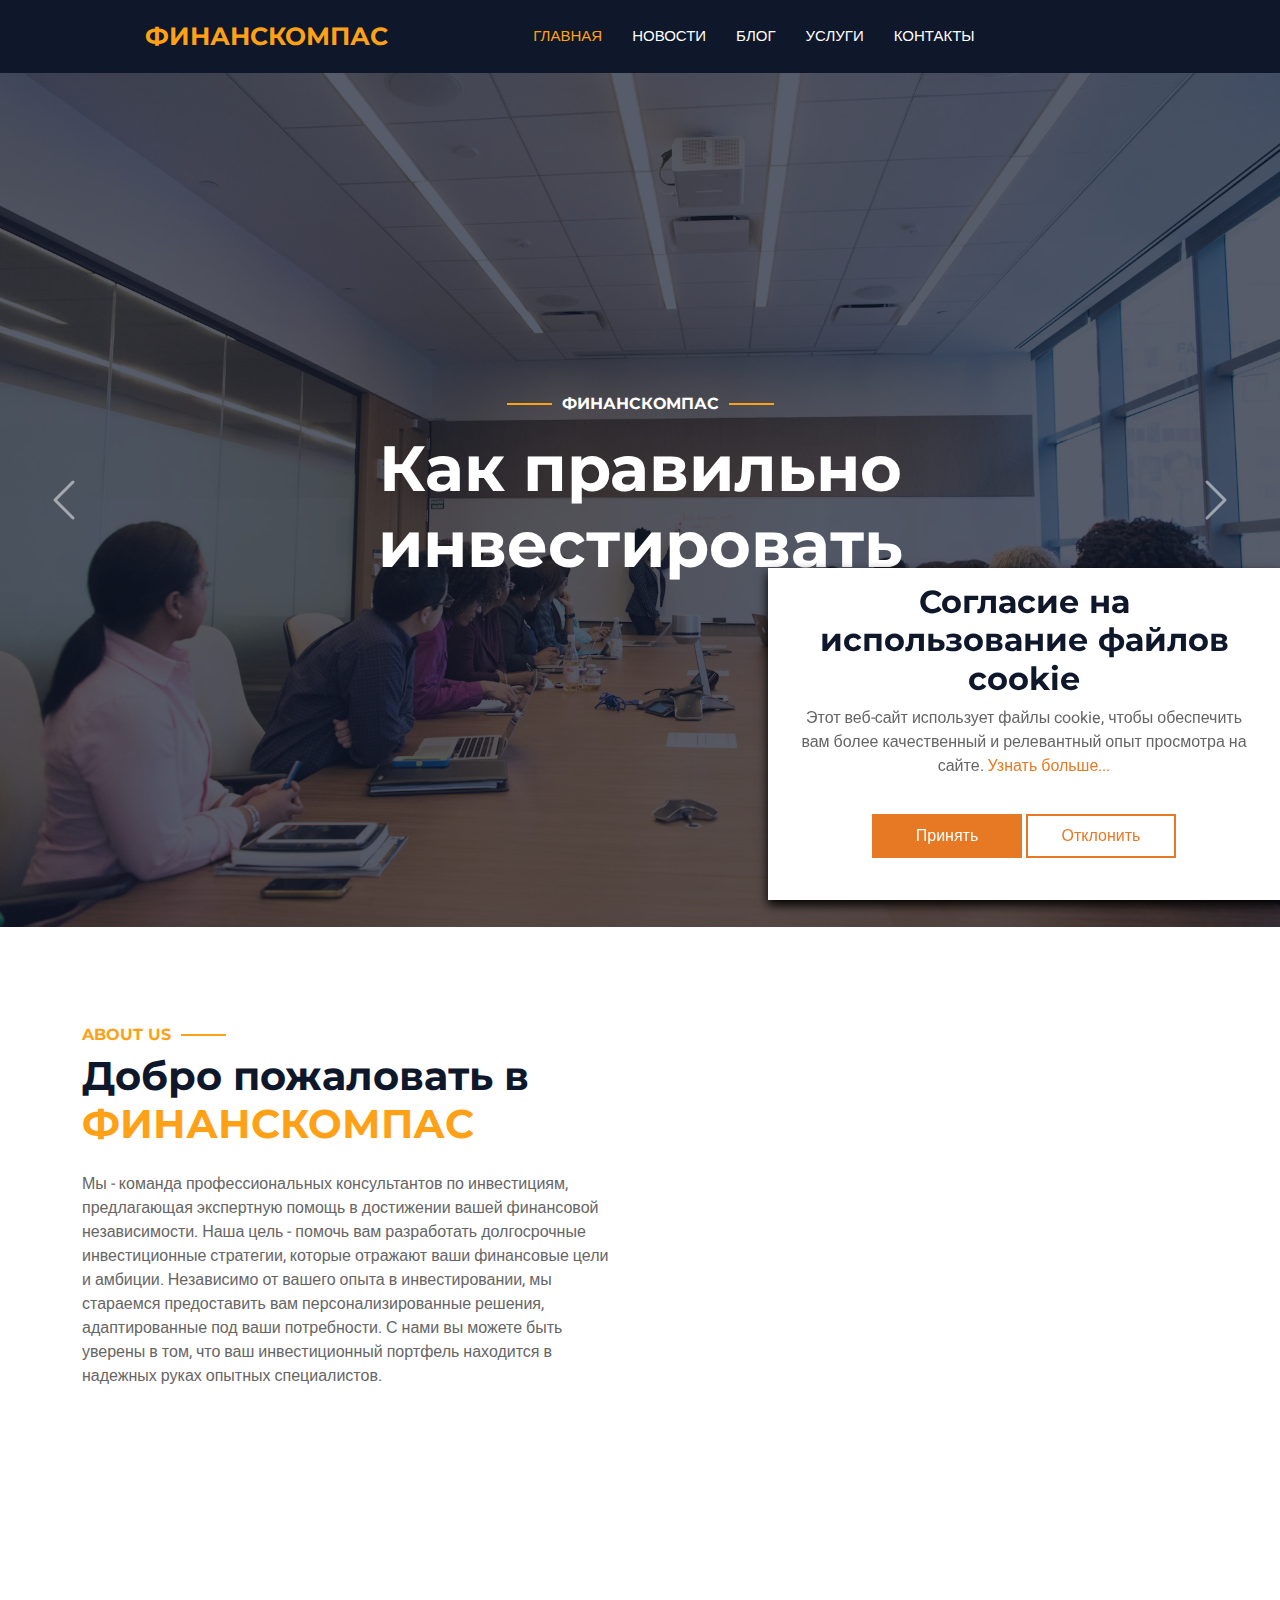
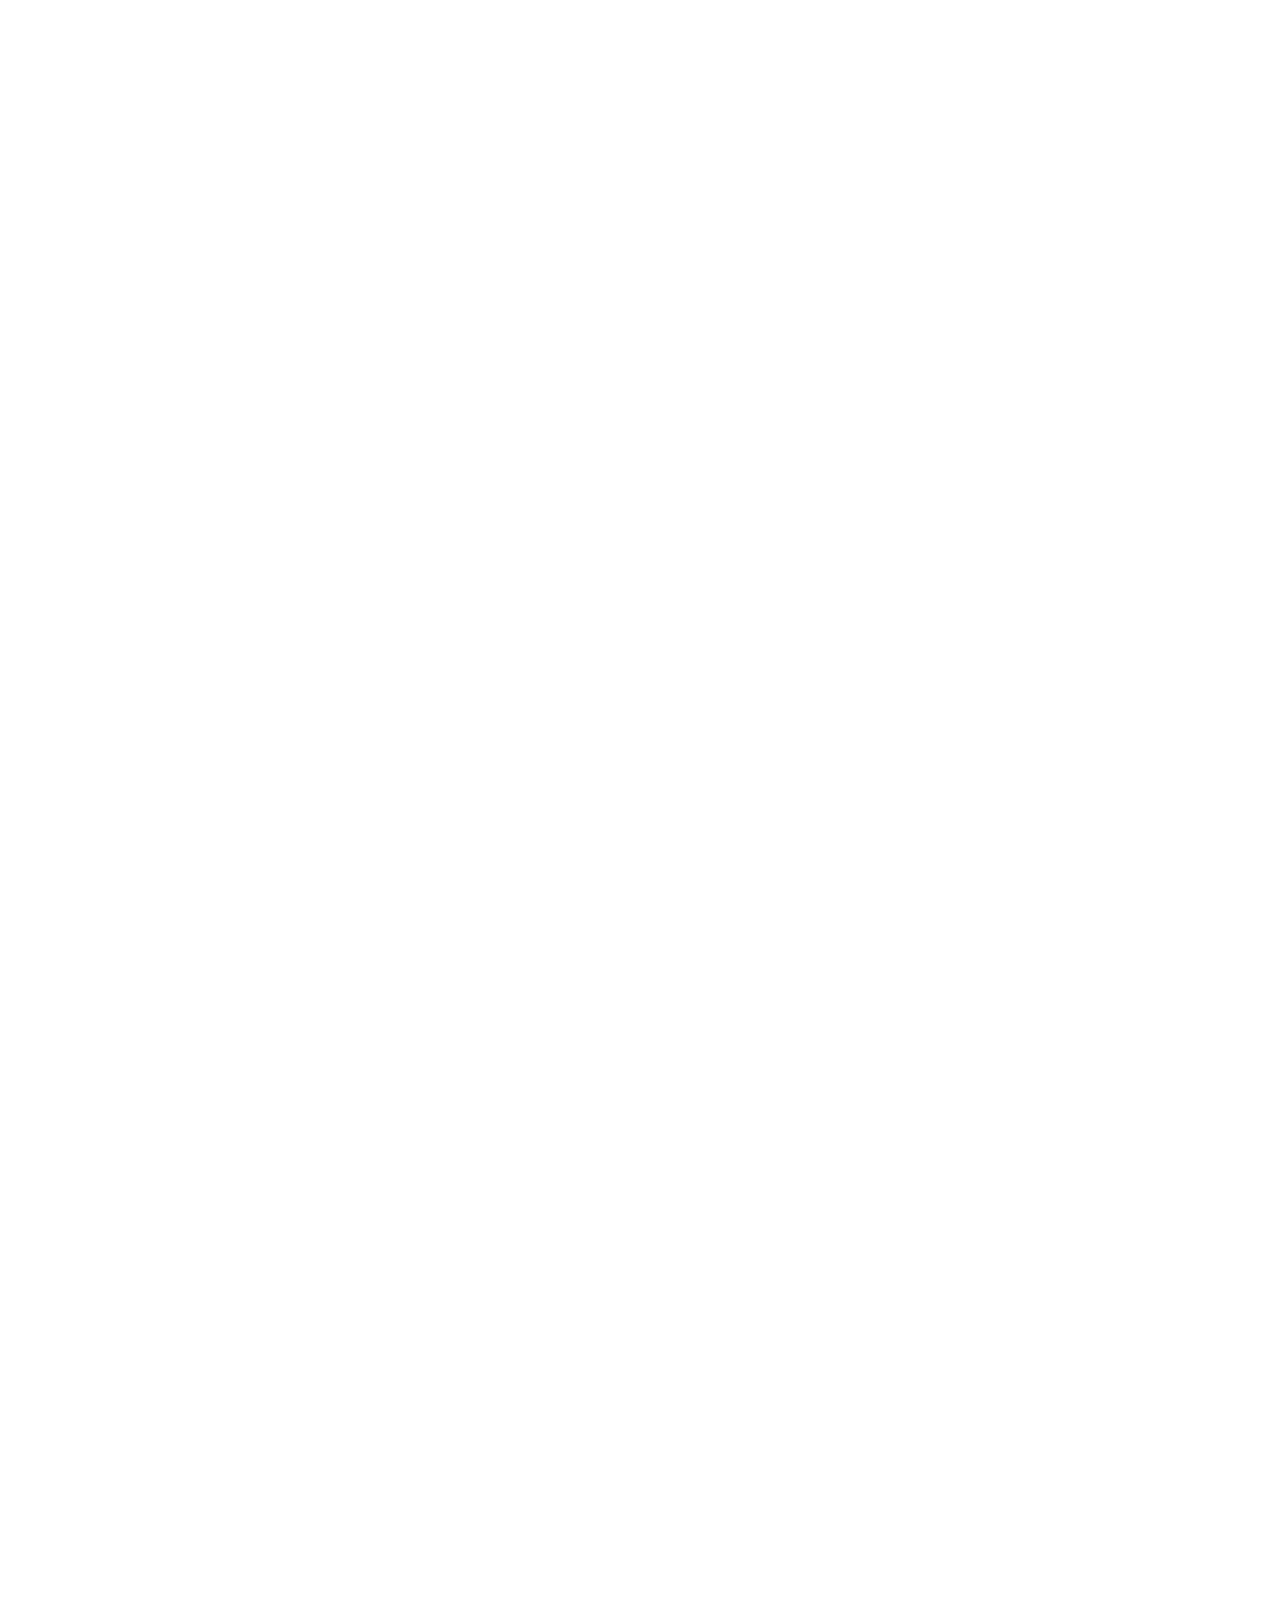
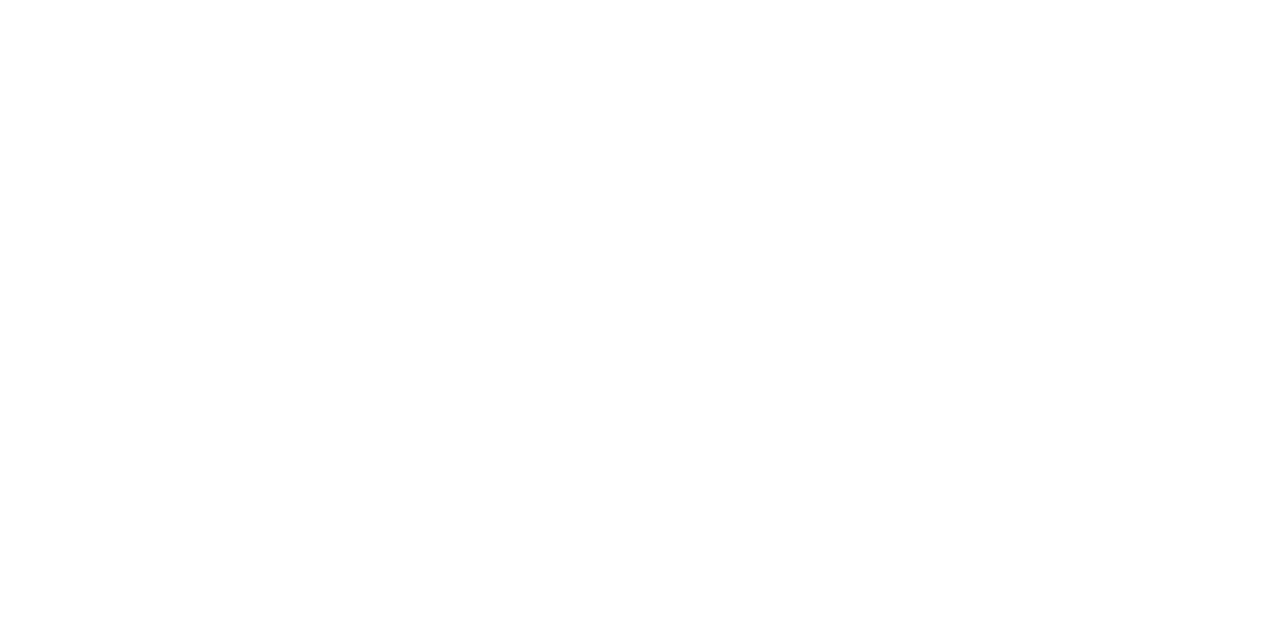
==== index.html @ a61feba5 "WIP" ====
<!DOCTYPE html>
<html lang="en">

<head>
    <meta charset="utf-8">
    <title>ФинансКомпас</title>
    <meta content="width=device-width, initial-scale=1.0" name="viewport">
    <meta content="" name="keywords">
    <meta content="" name="description">

    <!-- Favicon -->
    <link href="img/favicon.ico" rel="icon">

    <!-- Google Web Fonts -->
    <link rel="preconnect" href="https://fonts.googleapis.com">
    <link rel="preconnect" href="https://fonts.gstatic.com" crossorigin>
    <link href="https://fonts.googleapis.com/css2?family=Heebo:wght@400;500;600;700&family=Montserrat:wght@400;500;600;700&display=swap" rel="stylesheet">  

    <!-- Icon Font Stylesheet -->
    <link href="https://cdnjs.cloudflare.com/ajax/libs/font-awesome/5.10.0/css/all.min.css" rel="stylesheet">
    <link href="https://cdn.jsdelivr.net/npm/bootstrap-icons@1.4.1/font/bootstrap-icons.css" rel="stylesheet">

    <!-- Libraries Stylesheet -->
    <link href="lib/animate/animate.min.css" rel="stylesheet">
    <link href="lib/owlcarousel/assets/owl.carousel.min.css" rel="stylesheet">
    <link href="lib/tempusdominus/css/tempusdominus-bootstrap-4.min.css" rel="stylesheet" />

    <!-- Customized Bootstrap Stylesheet -->
    <link href="css/bootstrap.min.css" rel="stylesheet">

    <!-- Template Stylesheet -->
    <link href="css/style.css" rel="stylesheet">
</head>

<body>
    <div class="bg-white p-0">
        <!-- Spinner Start -->
        <div id="spinner" class="show bg-white position-fixed translate-middle w-100 vh-100 top-50 start-50 d-flex align-items-center justify-content-center">
            <div class="spinner-border text-primary" style="width: 3rem; height: 3rem;" role="status">
                <span class="sr-only">Loading...</span>
            </div>
        </div>
        <!-- Spinner End -->

        <!-- Header Start -->
        <div class="container-fluid bg-dark px-0">
            <div class="row gx-0">
                <div class="col-lg-5 bg-dark d-none d-lg-block">
                    <a href="index.html" class="navbar-brand w-100 h-100 m-0 p-0 d-flex align-items-center justify-content-center">
                        <h1 style="font-size: 25px;" class="m-0 text-primary text-uppercase">ФинансКомпас</h1>
                    </a>
                </div>
                <div class="col-lg-7">
                    <nav class="navbar navbar-expand-lg bg-dark navbar-dark p-3 p-lg-0">
                        <a href="index.html" class="navbar-brand d-block d-lg-none">
                            <h1 class="m-0 text-primary text-uppercase">ФинансКомпас</h1>
                        </a>
                        <button type="button" class="navbar-toggler" data-bs-toggle="collapse" data-bs-target="#navbarCollapse">
                            <span class="navbar-toggler-icon"></span>
                        </button>
                        <div class="collapse navbar-collapse justify-content-between" id="navbarCollapse">
                            <div class="navbar-nav mr-auto py-0">
                                <a href="index.html" class="nav-item nav-link active">Главная</a>
                                <a href="about.html" class="nav-item nav-link">Новости</a>
                                <a href="blog.html" class="nav-item nav-link">Блог</a>
                                <a href="service.html" class="nav-item nav-link">Услуги</a>
                                <a href="contact.html" class="nav-item nav-link">Контакты</a>
                            </div>
                        </div>
                    </nav>
                </div>
            </div>
        </div>
        <!-- Header End -->

        <!-- Carousel Start -->
        <div class="container-fluid p-0 mb-5">
            <div id="header-carousel" class="carousel slide" data-bs-ride="carousel">
                <div class="carousel-inner">
                    <div class="carousel-item active">
                        <img class="w-100" src="img/carousel-1.jpg" alt="Image">
                        <div class="carousel-caption d-flex flex-column align-items-center justify-content-center">
                            <div class="p-3" style="max-width: 700px;">
                                <h6 class="section-title text-white text-uppercase mb-3 animated slideInDown">ФинансКомпас</h6>
                                <h1 class="display-3 text-white mb-4 animated slideInDown">Как правильно инвестировать</h1>
                            </div>
                        </div>
                    </div>
                    <div class="carousel-item">
                        <img class="w-100" src="img/carousel-2.jpg" alt="Image">
                        <div class="carousel-caption d-flex flex-column align-items-center justify-content-center">
                            <div class="p-3" style="max-width: 700px;">
                                <h6 class="section-title text-white text-uppercase mb-3 animated slideInDown">ФинансКомпас</h6>
                                <h1 class="display-3 text-white mb-4 animated slideInDown">Основы Финансовой Независимости</h1>
                            </div>
                        </div>
                    </div>
                </div>
                <button class="carousel-control-prev" type="button" data-bs-target="#header-carousel"
                    data-bs-slide="prev">
                    <span class="carousel-control-prev-icon" aria-hidden="true"></span>
                    <span class="visually-hidden">Previous</span>
                </button>
                <button class="carousel-control-next" type="button" data-bs-target="#header-carousel"
                    data-bs-slide="next">
                    <span class="carousel-control-next-icon" aria-hidden="true"></span>
                    <span class="visually-hidden">Next</span>
                </button>
            </div>
        </div>
        <!-- Carousel End -->

        <!-- About Start -->
        <div class="container-xxl py-5">
            <div class="container">
                <div class="row g-5 align-items-center">
                    <div class="col-lg-6">
                        <h6 class="section-title text-start text-primary text-uppercase">About Us</h6>
                        <h1 class="mb-4">Добро пожаловать в <span class="text-primary text-uppercase">ФинансКомпас</span></h1>
                        <p class="mb-4">Мы - команда профессиональных консультантов по инвестициям, предлагающая экспертную помощь в достижении вашей финансовой независимости. Наша цель - помочь вам разработать долгосрочные инвестиционные стратегии, которые отражают ваши финансовые цели и амбиции. Независимо от вашего опыта в инвестировании, мы стараемся предоставить вам персонализированные решения, адаптированные под ваши потребности. С нами вы можете быть уверены в том, что ваш инвестиционный портфель находится в надежных руках опытных специалистов.</p>
                        <div class="row g-3 pb-4">
                            <div class="col-sm-4 wow fadeIn" data-wow-delay="0.1s">
                                <div class="border rounded p-1">
                                    <div class="border rounded text-center p-4">
                                        <i class="fa fa-hotel fa-2x text-primary mb-2"></i>
                                        <h2 class="mb-1" data-toggle="counter-up">25</h2>
                                        <p class="mb-0">Проекты</p>
                                    </div>
                                </div>
                            </div>
                            <div class="col-sm-4 wow fadeIn" data-wow-delay="0.3s">
                                <div class="border rounded p-1">
                                    <div class="border rounded text-center p-4">
                                        <i class="fa fa-users-cog fa-2x text-primary mb-2"></i>
                                        <h2 class="mb-1" data-toggle="counter-up">12</h2>
                                        <p class="mb-0">Сотрудники</p>
                                    </div>
                                </div>
                            </div>
                            <div class="col-sm-4 wow fadeIn" data-wow-delay="0.5s">
                                <div class="border rounded p-1">
                                    <div class="border rounded text-center p-4">
                                        <i class="fa fa-users fa-2x text-primary mb-2"></i>
                                        <h2 class="mb-1" data-toggle="counter-up">328</h2>
                                        <p class="mb-0">Клиенты</p>
                                    </div>
                                </div>
                            </div>
                        </div>
                    </div>
                    <div class="col-lg-6">
                        <div class="row g-3">
                            <div class="col-6 text-end">
                                <img class="img-fluid rounded w-75 wow zoomIn" data-wow-delay="0.1s" src="img/about-1.jpg" style="margin-top: 25%;">
                            </div>
                            <div class="col-6 text-start">
                                <img class="img-fluid rounded w-100 wow zoomIn" data-wow-delay="0.3s" src="img/about-2.jpg">
                            </div>
                            <div class="col-6 text-end">
                                <img class="img-fluid rounded w-50 wow zoomIn" data-wow-delay="0.5s" src="img/about-3.jpg">
                            </div>
                            <div class="col-6 text-start">
                                <img class="img-fluid rounded w-75 wow zoomIn" data-wow-delay="0.7s" src="img/about-4.jpg">
                            </div>
                        </div>
                    </div>
                </div>
            </div>
        </div>
        <!-- About End -->

        <!-- Video Start -->
        <div class="container-xxl py-5 px-0 wow zoomIn" data-wow-delay="0.1s">
            <div class="row g-0">
                <div class="col-md-6 bg-dark d-flex align-items-center">
                    <div class="p-5">
                        <h6 class="section-title text-start text-white text-uppercase mb-3">ФинансКомпас</h6>
                        <h1 class="text-white mb-4">Обзор инвестиционных стратегий</h1>
                        <p class="text-white mb-4">TПогрузитесь в мир финансовой независимости с нашим видеообзором о долгосрочных инвестиционных стратегиях. Наши специалисты по планированию инвестиций делятся ценными советами о том, как создать успешный инвестиционный портфель, который поможет вам достичь ваших финансовых целей. Получите эксклюзивный доступ к экспертному мнению наших инвестиционных консультантов и начните свой путь к финансовой независимости уже сегодня.
                        </p>
                    </div>
                </div>
                <div class="col-md-6">
                    <div class="video">
                        <button type="button" class="btn-play" data-bs-toggle="modal" data-src="https://www.youtube.com/embed/DWRcNpR6Kdc" data-bs-target="#videoModal">
                            <span></span>
                        </button>
                    </div>
                </div>
            </div>
        </div>

        <div class="modal fade" id="videoModal" tabindex="-1" aria-labelledby="exampleModalLabel" aria-hidden="true">
            <div class="modal-dialog">
                <div class="modal-content rounded-0">
                    <div class="modal-header">
                        <h5 class="modal-title" id="exampleModalLabel">Youtube Video</h5>
                        <button type="button" class="btn-close" data-bs-dismiss="modal" aria-label="Close"></button>
                    </div>
                    <div class="modal-body">
                        <!-- 16:9 aspect ratio -->
                        <div class="ratio ratio-16x9">
                            <iframe class="embed-responsive-item" src="" id="video" allowfullscreen allowscriptaccess="always"
                                allow="autoplay"></iframe>
                        </div>
                    </div>
                </div>
            </div>
        </div>
        <!-- Video Start -->

        <!-- Testimonial Start -->
        <div class="container-xxl testimonial my-5 py-5 bg-dark wow zoomIn" data-wow-delay="0.1s">
            <div class="container">
                <div class="owl-carousel testimonial-carousel py-5">
                    <div class="testimonial-item position-relative bg-white rounded overflow-hidden">
                        <p>Благодаря помощи финансового консультанта из этой компании, я смог разработать долгосрочную инвестиционную стратегию, которая помогла мне достичь финансовой независимости. Очень доволен результатом и профессионализмом команды!</p>
                        <div class="d-flex align-items-center">
                            <img class="img-fluid flex-shrink-0 rounded" src="img/testimonial-1.jpg" style="width: 45px; height: 45px;">
                            <div class="ps-3">
                                <h6 class="fw-bold mb-1">Ольга С.</h6>
                            </div>
                        </div>
                        <i class="fa fa-quote-right fa-3x text-primary position-absolute end-0 bottom-0 me-4 mb-n1"></i>
                    </div>
                    <div class="testimonial-item position-relative bg-white rounded overflow-hidden">
                        <p>Профессиональный подход специалистов этой компании к планированию инвестиций дал мне возможность построить стабильный инвестиционный портфель. Большое спасибо за инвестиционную помощь и ценные советы!</p>
                        <div class="d-flex align-items-center">
                            <img class="img-fluid flex-shrink-0 rounded" src="img/testimonial-2.jpg" style="width: 45px; height: 45px;">
                            <div class="ps-3">
                                <h6 class="fw-bold mb-1">Андрей К.</h6>
                            </div>
                        </div>
                        <i class="fa fa-quote-right fa-3x text-primary position-absolute end-0 bottom-0 me-4 mb-n1"></i>
                    </div>
                    <div class="testimonial-item position-relative bg-white rounded overflow-hidden">
                        <p>Сотрудничество с инвестиционным консультантом этой компании принесло мне ощутимые результаты. Их экспертные знания по долгосрочным инвестиционным стратегиям помогли мне добиться финансового успеха. Очень рекомендую!</p>
                        <div class="d-flex align-items-center">
                            <img class="img-fluid flex-shrink-0 rounded" src="img/testimonial-3.jpg" style="width: 45px; height: 45px;">
                            <div class="ps-3">
                                <h6 class="fw-bold mb-1">Иван П.</h6>
                            </div>
                        </div>
                        <i class="fa fa-quote-right fa-3x text-primary position-absolute end-0 bottom-0 me-4 mb-n1"></i>
                    </div>
                </div>
            </div>
        </div>
        <!-- Testimonial End -->


        <!-- Team Start -->
        <div style="margin-bottom: 120px;" class="container-xxl py-5">
            <div class="container">
                <div class="text-center wow fadeInUp" data-wow-delay="0.1s">
                    <h6 class="section-title text-center text-primary text-uppercase">НАША КОМАНДА</h6>
                    <h1 class="mb-5">Ознакомьтесь с нашим  <span class="text-primary text-uppercase">персоналом</span></h1>
                </div>
                <div class="row g-4">
                    <div class="col-lg-3 col-md-6 wow fadeInUp" data-wow-delay="0.1s">
                        <div class="rounded shadow overflow-hidden">
                            <div class="position-relative">
                                <img class="img-fluid" src="img/team-1.jpg" alt="">
                            </div>
                            <div class="text-center p-4 mt-3">
                                <h5 class="fw-bold mb-0">Иван Петров</h5>
                                <small>Инвестиционный консультант</small>
                            </div>
                        </div>
                    </div>
                    <div class="col-lg-3 col-md-6 wow fadeInUp" data-wow-delay="0.3s">
                        <div class="rounded shadow overflow-hidden">
                            <div class="position-relative">
                                <img class="img-fluid" src="img/team-2.jpg" alt="">
                            </div>
                            <div class="text-center p-4 mt-3">
                                <h5 class="fw-bold mb-0">Дмитрий Смирнов</h5>
                                <small>Эксперт по портфельному управлению</small>
                            </div>
                        </div>
                    </div>
                    <div class="col-lg-3 col-md-6 wow fadeInUp" data-wow-delay="0.5s">
                        <div class="rounded shadow overflow-hidden">
                            <div class="position-relative">
                                <img class="img-fluid" src="img/team-3.jpg" alt="">
                            </div>
                            <div class="text-center p-4 mt-3">
                                <h5 class="fw-bold mb-0">Михаил Смирнов</h5>
                                <small>Инвестиционный консультант</small>
                            </div>
                        </div>
                    </div>
                    <div class="col-lg-3 col-md-6 wow fadeInUp" data-wow-delay="0.7s">
                        <div class="rounded shadow overflow-hidden">
                            <div class="position-relative">
                                <img class="img-fluid" src="img/team-4.jpg" alt="">
                            </div>
                            <div class="text-center p-4 mt-3">
                                <h5 class="fw-bold mb-0">Александр Павлов</h5>
                                <small>Портфельный менеджер</small>
                            </div>
                        </div>
                    </div>
                </div>
            </div>
        </div>
        <!-- Team End -->

        <!-- Footer Start -->
        <div class="container-fluid bg-dark text-light footer wow fadeIn" data-wow-delay="0.1s">
            <div class="container pb-5">
                <div class="row g-5">
                    <div class="col-md-6 col-lg-4">
                        <div class="bg-primary rounded p-4">
                            <p class="text-white mb-0">
                                 Наша команда специалистов по финансовым инвестициям готова помочь вам достичь финансовой независимости.
                            </p>
                        </div>
                    </div>
                    <div class="col-md-6 col-lg-4">
                        <h6 class="section-title text-start text-primary text-uppercase mb-4">Контакты</h6>
                        <p class="mb-2"><i class="fa fa-map-marker-alt me-3"></i>Sderot Yitshak Rabin 32, Modi'in-Maccabim-Re'ut, Ізраїль</p>
                        <p class="mb-2"><i class="fa fa-phone-alt me-3"></i>+97289752046</p>
                        <p class="mb-2"><i class="fa fa-envelope me-3"></i>finace_compas@gmail.com</p>
                    </div>
                    <div class="col-lg-4 col-md-12">
                        <div class="row gy-5 g-4">
                            <div class="col-md-6">
                                <h6 class="section-title text-start text-primary text-uppercase mb-4">Компания</h6>
                                <a class="btn btn-link" href="index.html">Главная</a>
                                <a class="btn btn-link" href="contact.html">Свяжитесь с нами</a>
                                <a class="btn btn-link" href="privacy-policy.html">Политика конфиденциальности</a>
                                <a class="btn btn-link" href="terms-of-use.html">Условия и положения</a>
                            </div>
                        </div>
                    </div>
                </div>
            </div>
        </div>
        <!-- Footer End -->

        <!-- Cookie banner -->
        <div class="cookie-wrapper show">
                <div>
                    <i class="bx bx-cookie"></i>
                    <h2 style="text-align: center;">Согласие на использование файлов cookie</h2>
                </div>
            <div class="data">
                <p>Этот веб-сайт использует файлы cookie, чтобы обеспечить вам более качественный и релевантный опыт просмотра на сайте. <a href="#">Узнать больше...</a></p>
            </div>

            <div class="buttons">
                <button class="cookie-button" id="acceptBtn">Принять</button>
                <button class="cookie-button" id="declineBtn">Отклонить</button>
            </div>
        </div>
        <!-- End Cookie banner -->



        <!-- Back to Top -->
        <a href="#" class="btn btn-lg btn-primary btn-lg-square back-to-top"><i class="bi bi-arrow-up"></i></a>
    </div>

    <!-- JavaScript Libraries -->
    <script src="https://code.jquery.com/jquery-3.4.1.min.js"></script>
    <script src="https://cdn.jsdelivr.net/npm/bootstrap@5.0.0/dist/js/bootstrap.bundle.min.js"></script>
    <script src="lib/wow/wow.min.js"></script>
    <script src="lib/easing/easing.min.js"></script>
    <script src="lib/waypoints/waypoints.min.js"></script>
    <script src="lib/counterup/counterup.min.js"></script>
    <script src="lib/owlcarousel/owl.carousel.min.js"></script>
    <script src="lib/tempusdominus/js/moment.min.js"></script>
    <script src="lib/tempusdominus/js/moment-timezone.min.js"></script>
    <script src="lib/tempusdominus/js/tempusdominus-bootstrap-4.min.js"></script>

    <!-- Template Javascript -->
    <script src="js/main.js"></script>
    <script src="js/contact-form.js"></script>
    <script src="js/cookiebanner.js"></script>
</body>

</html>
---- css/style.css ----
/********** Template CSS **********/
:root {
    --primary: #FEA116;
    --light: #F1F8FF;
    --dark: #0F172B;
}

.fw-medium {
    font-weight: 500 !important;
}

.fw-semi-bold {
    font-weight: 600 !important;
}

.back-to-top {
    position: fixed;
    display: none;
    right: 45px;
    bottom: 45px;
    z-index: 99;
}


/*** Spinner ***/
#spinner {
    opacity: 0;
    visibility: hidden;
    transition: opacity .5s ease-out, visibility 0s linear .5s;
    z-index: 99999;
}

#spinner.show {
    transition: opacity .5s ease-out, visibility 0s linear 0s;
    visibility: visible;
    opacity: 1;
}


/*** Button ***/
.btn {
    font-weight: 500;
    text-transform: uppercase;
    transition: .5s;
}

.btn.btn-primary,
.btn.btn-secondary {
    color: #FFFFFF;
}

.btn-square {
    width: 38px;
    height: 38px;
}

.btn-sm-square {
    width: 32px;
    height: 32px;
}

.btn-lg-square {
    width: 48px;
    height: 48px;
}

.btn-square,
.btn-sm-square,
.btn-lg-square {
    padding: 0;
    display: flex;
    align-items: center;
    justify-content: center;
    font-weight: normal;
    border-radius: 2px;
}


/*** Navbar ***/
.navbar-dark .navbar-nav .nav-link {
    margin-right: 30px;
    padding: 25px 0;
    color: #FFFFFF;
    font-size: 15px;
    text-transform: uppercase;
    outline: none;
}

.navbar-dark .navbar-nav .nav-link:hover,
.navbar-dark .navbar-nav .nav-link.active {
    color: var(--primary);
}

@media (max-width: 991.98px) {
    .navbar-dark .navbar-nav .nav-link  {
        margin-right: 0;
        padding: 10px 0;
    }
}


/*** Header ***/
.carousel-caption {
    top: 0;
    left: 0;
    right: 0;
    bottom: 0;
    background: rgba(15, 23, 43, .7);
    z-index: 1;
}

.carousel-control-prev,
.carousel-control-next {
    width: 10%;
}

.carousel-control-prev-icon,
.carousel-control-next-icon {
    width: 3rem;
    height: 3rem;
}

@media (max-width: 768px) {
    #header-carousel .carousel-item {
        position: relative;
        min-height: 450px;
    }
    
    #header-carousel .carousel-item img {
        position: absolute;
        width: 100%;
        height: 100%;
        object-fit: cover;
    }
}

.page-header {
    background-position: center center;
    background-repeat: no-repeat;
    background-size: cover;
}

.page-header-inner {
    background: rgba(15, 23, 43, .7);
}

.breadcrumb-item + .breadcrumb-item::before {
    color: var(--light);
}

.booking {
    position: relative;
    margin-top: -100px !important;
    z-index: 1;
}


/*** Section Title ***/
.section-title {
    position: relative;
    display: inline-block;
}

.section-title::before {
    position: absolute;
    content: "";
    width: 45px;
    height: 2px;
    top: 50%;
    left: -55px;
    margin-top: -1px;
    background: var(--primary);
}

.section-title::after {
    position: absolute;
    content: "";
    width: 45px;
    height: 2px;
    top: 50%;
    right: -55px;
    margin-top: -1px;
    background: var(--primary);
}

.section-title.text-start::before,
.section-title.text-end::after {
    display: none;
}


/*** Service ***/
.service-item {
    height: 320px;
    padding: 30px;
    display: flex;
    flex-direction: column;
    justify-content: center;
    text-align: center;
    background: #FFFFFF;
    box-shadow: 0 0 45px rgba(0, 0, 0, .08);
    transition: .5s;
}

.service-item:hover {
    background: var(--primary);
}

.service-item .service-icon {
    margin: 0 auto 30px auto;
    width: 65px;
    height: 65px;
    transition: .5s;
}

.service-item i,
.service-item h5,
.service-item p {
    transition: .5s;
}

.service-item:hover i,
.service-item:hover h5,
.service-item:hover p {
    color: #FFFFFF !important;
}


/*** Youtube Video ***/
.video {
    position: relative;
    height: 100%;
    min-height: 500px;
    background: linear-gradient(rgba(15, 23, 43, .1), rgba(15, 23, 43, .1)), url(../img/video.jpg);
    background-position: center center;
    background-repeat: no-repeat;
    background-size: cover;
}

.video .btn-play {
    position: absolute;
    z-index: 3;
    top: 50%;
    left: 50%;
    transform: translateX(-50%) translateY(-50%);
    box-sizing: content-box;
    display: block;
    width: 32px;
    height: 44px;
    border-radius: 50%;
    border: none;
    outline: none;
    padding: 18px 20px 18px 28px;
}

.video .btn-play:before {
    content: "";
    position: absolute;
    z-index: 0;
    left: 50%;
    top: 50%;
    transform: translateX(-50%) translateY(-50%);
    display: block;
    width: 100px;
    height: 100px;
    background: var(--primary);
    border-radius: 50%;
    animation: pulse-border 1500ms ease-out infinite;
}

.video .btn-play:after {
    content: "";
    position: absolute;
    z-index: 1;
    left: 50%;
    top: 50%;
    transform: translateX(-50%) translateY(-50%);
    display: block;
    width: 100px;
    height: 100px;
    background: var(--primary);
    border-radius: 50%;
    transition: all 200ms;
}

.video .btn-play img {
    position: relative;
    z-index: 3;
    max-width: 100%;
    width: auto;
    height: auto;
}

.video .btn-play span {
    display: block;
    position: relative;
    z-index: 3;
    width: 0;
    height: 0;
    border-left: 32px solid var(--dark);
    border-top: 22px solid transparent;
    border-bottom: 22px solid transparent;
}

@keyframes pulse-border {
    0% {
        transform: translateX(-50%) translateY(-50%) translateZ(0) scale(1);
        opacity: 1;
    }

    100% {
        transform: translateX(-50%) translateY(-50%) translateZ(0) scale(1.5);
        opacity: 0;
    }
}

#videoModal {
    z-index: 99999;
}

#videoModal .modal-dialog {
    position: relative;
    max-width: 800px;
    margin: 60px auto 0 auto;
}

#videoModal .modal-body {
    position: relative;
    padding: 0px;
}

#videoModal .close {
    position: absolute;
    width: 30px;
    height: 30px;
    right: 0px;
    top: -30px;
    z-index: 999;
    font-size: 30px;
    font-weight: normal;
    color: #FFFFFF;
    background: #000000;
    opacity: 1;
}


/*** Testimonial ***/
.testimonial {
    background: linear-gradient(rgba(15, 23, 43, .7), rgba(15, 23, 43, .7)), url(../img/carousel-2.jpg);
    background-position: center center;
    background-repeat: no-repeat;
    background-size: cover;
}

.testimonial-carousel {
    padding-left: 65px;
    padding-right: 65px;
}

.testimonial-carousel .testimonial-item {
    padding: 30px;
}

.testimonial-carousel .owl-nav {
    position: absolute;
    width: 100%;
    height: 40px;
    top: calc(50% - 20px);
    left: 0;
    display: flex;
    justify-content: space-between;
    z-index: 1;
}

.testimonial-carousel .owl-nav .owl-prev,
.testimonial-carousel .owl-nav .owl-next {
    position: relative;
    width: 40px;
    height: 40px;
    display: flex;
    align-items: center;
    justify-content: center;
    color: #FFFFFF;
    background: var(--primary);
    border-radius: 2px;
    font-size: 18px;
    transition: .5s;
}

.testimonial-carousel .owl-nav .owl-prev:hover,
.testimonial-carousel .owl-nav .owl-next:hover {
    color: var(--primary);
    background: #FFFFFF;
}


/*** Team ***/
.team-item,
.team-item .bg-primary,
.team-item .bg-primary i {
    transition: .5s;
}

.team-item:hover {
    border-color: var(--secondary) !important;
}

.team-item:hover .bg-primary {
    background: var(--secondary) !important;
}

.team-item:hover .bg-primary i {
    color: var(--secondary) !important;
}


/*** Footer ***/
.newsletter {
    position: relative;
    z-index: 1;
}

.footer {
    position: relative;
    margin-top: -110px;
    padding-top: 180px;
}

.footer .btn.btn-social {
    margin-right: 5px;
    width: 35px;
    height: 35px;
    display: flex;
    align-items: center;
    justify-content: center;
    color: var(--light);
    border: 1px solid #FFFFFF;
    border-radius: 35px;
    transition: .3s;
}

.footer .btn.btn-social:hover {
    color: var(--primary);
}

.footer .btn.btn-link {
    display: block;
    margin-bottom: 5px;
    padding: 0;
    text-align: left;
    color: #FFFFFF;
    font-size: 15px;
    font-weight: normal;
    text-transform: capitalize;
    transition: .3s;
}

.footer .btn.btn-link::before {
    position: relative;
    content: "\f105";
    font-family: "Font Awesome 5 Free";
    font-weight: 900;
    margin-right: 10px;
}

.footer .btn.btn-link:hover {
    letter-spacing: 1px;
    box-shadow: none;
}

.footer .copyright {
    padding: 25px 0;
    font-size: 15px;
    border-top: 1px solid rgba(256, 256, 256, .1);
}

.footer .copyright a {
    color: var(--light);
}

.footer .footer-menu a {
    margin-right: 15px;
    padding-right: 15px;
    border-right: 1px solid rgba(255, 255, 255, .3);
}

.footer .footer-menu a:last-child {
    margin-right: 0;
    padding-right: 0;
    border-right: none;
}
/* Google Fonts - Poppins */
@import url("https://fonts.googleapis.com/css2?family=Poppins:wght@300;400;500;600&display=swap");


@media (max-width: 700px) {
    .cookie-wrapper {
        width: 100%;
    }
}

.cookie-wrapper {
  position: fixed;
  bottom: 0px;
  right: 0;
  width: 40%;
  background: #fff;
  padding: 15px 25px 22px;
  transition: right 0.3s ease;
  box-shadow: 0 5px 10px rgb(0, 0, 0);
  z-index: 999;
  @media (max-width: 600px) {
    width: 100%;
  }
}
.cookie-wrapper .show {
  right: 20px;
}

.hidden {
    display: none;
}
header i {
  color: #e77924 ;
  font-size: 32px;
  text-align: center;
}
header h2 {
  color: #e77924 ;
  font-weight: 500;
  text-align: center;
}
.data {
    text-align: center;
}
.data p a {
  color: #e77924 ;
  text-decoration: none;
  text-align: center !important;
}
.data p a:hover {
  text-decoration: underline;
}
.buttons {
    padding: 20px 0px;
    text-align: center;
}
.buttons .cookie-button {
  border: 2px solid #e77924 ;
  color: #fff;
  padding: 8px 0;
  background: #e77924 ;
  cursor: pointer;
  width: calc(100% / 2 - 10px);
  transition: all 0.5s ease;
  max-width: 150px;
  border-radius: 0;
}
.buttons #acceptBtn:hover {
  background-color: transparent;
  color: #e77924 ;
}
#declineBtn {
  background-color: #fff;
  color: #e77924 ;
}
#declineBtn:hover {
  background-color: #e77924 ;
  color: #fff;
}
/* Footer Style */
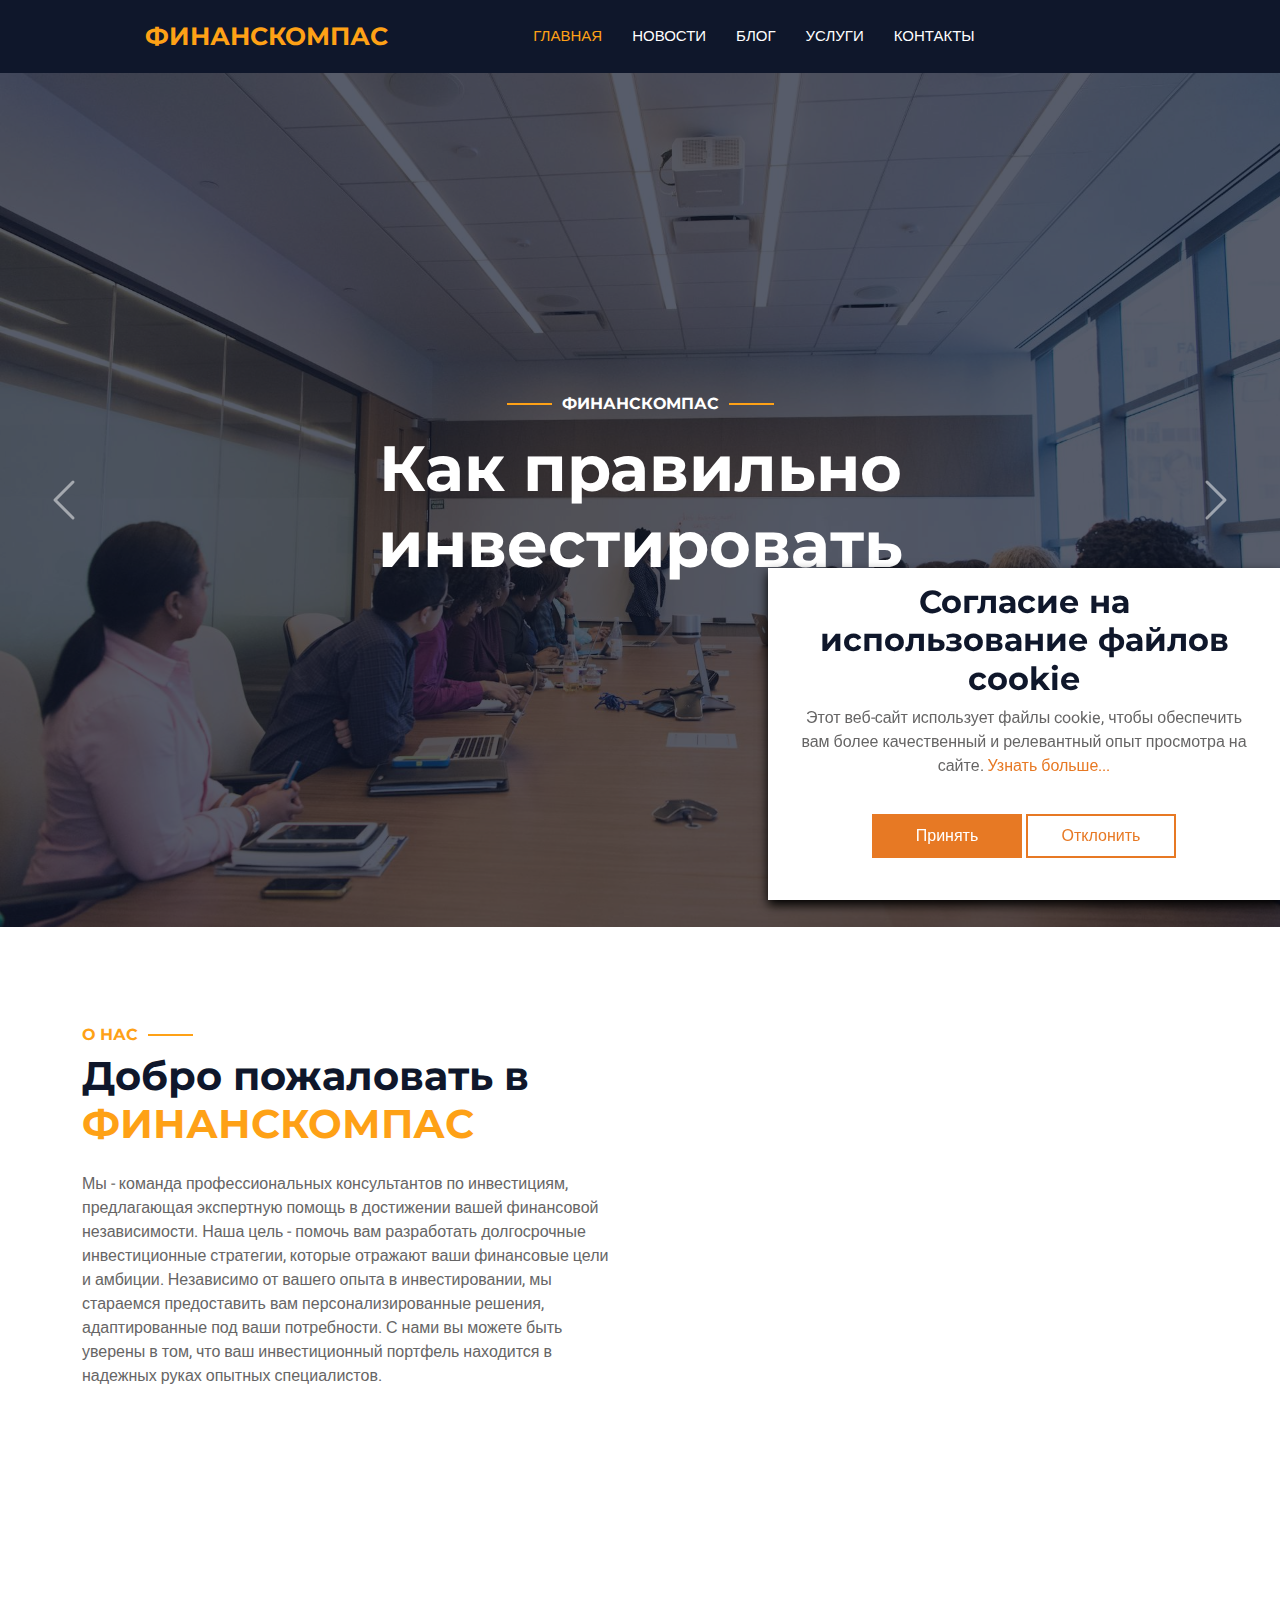
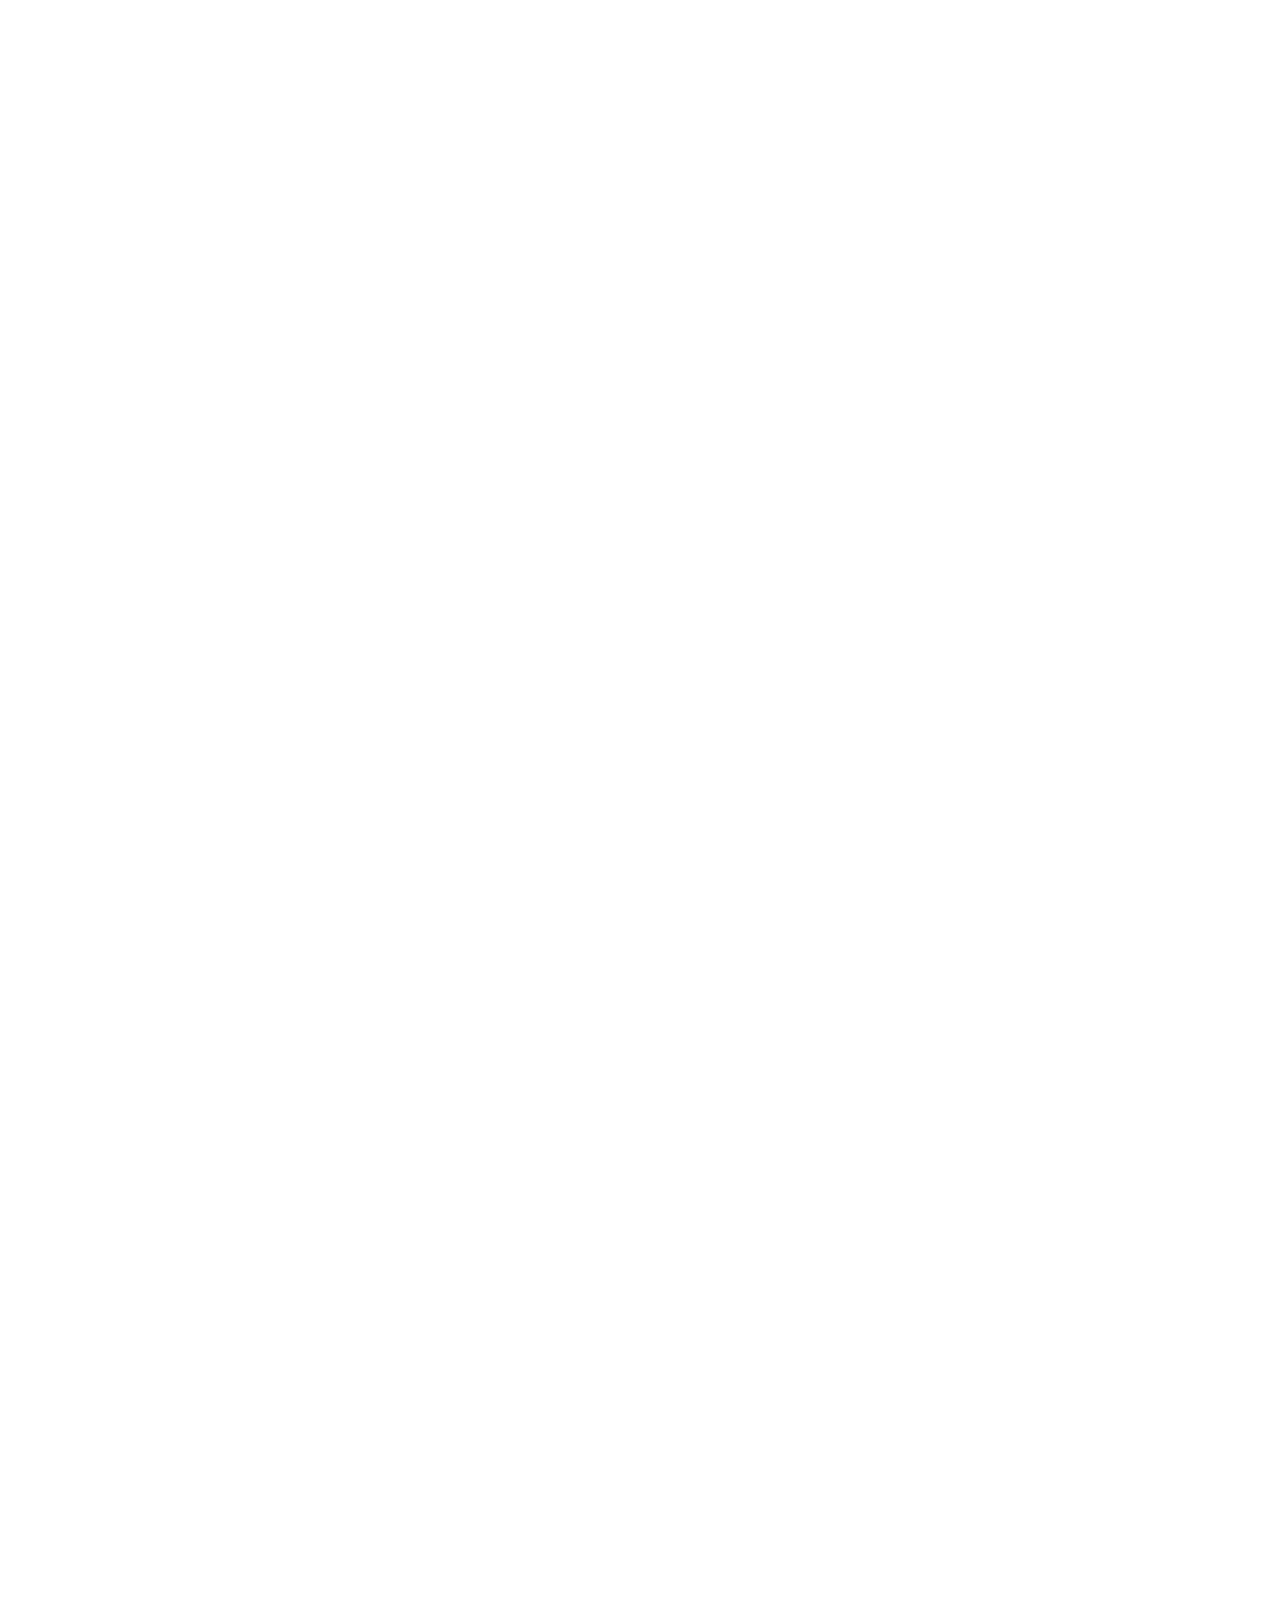
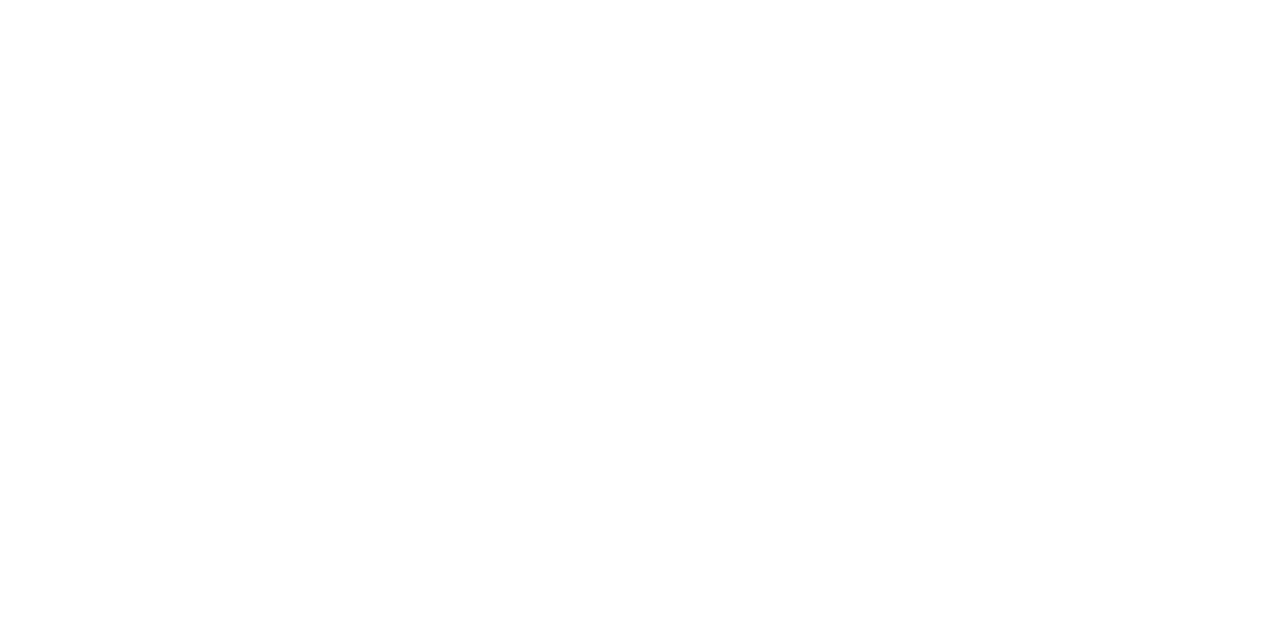
==== commit e86724d5: "WIP" ====
--- a/index.html
+++ b/index.html
@@ -115,7 +115,7 @@
             <div class="container">
                 <div class="row g-5 align-items-center">
                     <div class="col-lg-6">
-                        <h6 class="section-title text-start text-primary text-uppercase">About Us</h6>
+                        <h6 class="section-title text-start text-primary text-uppercase">О Нас</h6>
                         <h1 class="mb-4">Добро пожаловать в <span class="text-primary text-uppercase">ФинансКомпас</span></h1>
                         <p class="mb-4">Мы - команда профессиональных консультантов по инвестициям, предлагающая экспертную помощь в достижении вашей финансовой независимости. Наша цель - помочь вам разработать долгосрочные инвестиционные стратегии, которые отражают ваши финансовые цели и амбиции. Независимо от вашего опыта в инвестировании, мы стараемся предоставить вам персонализированные решения, адаптированные под ваши потребности. С нами вы можете быть уверены в том, что ваш инвестиционный портфель находится в надежных руках опытных специалистов.</p>
                         <div class="row g-3 pb-4">
